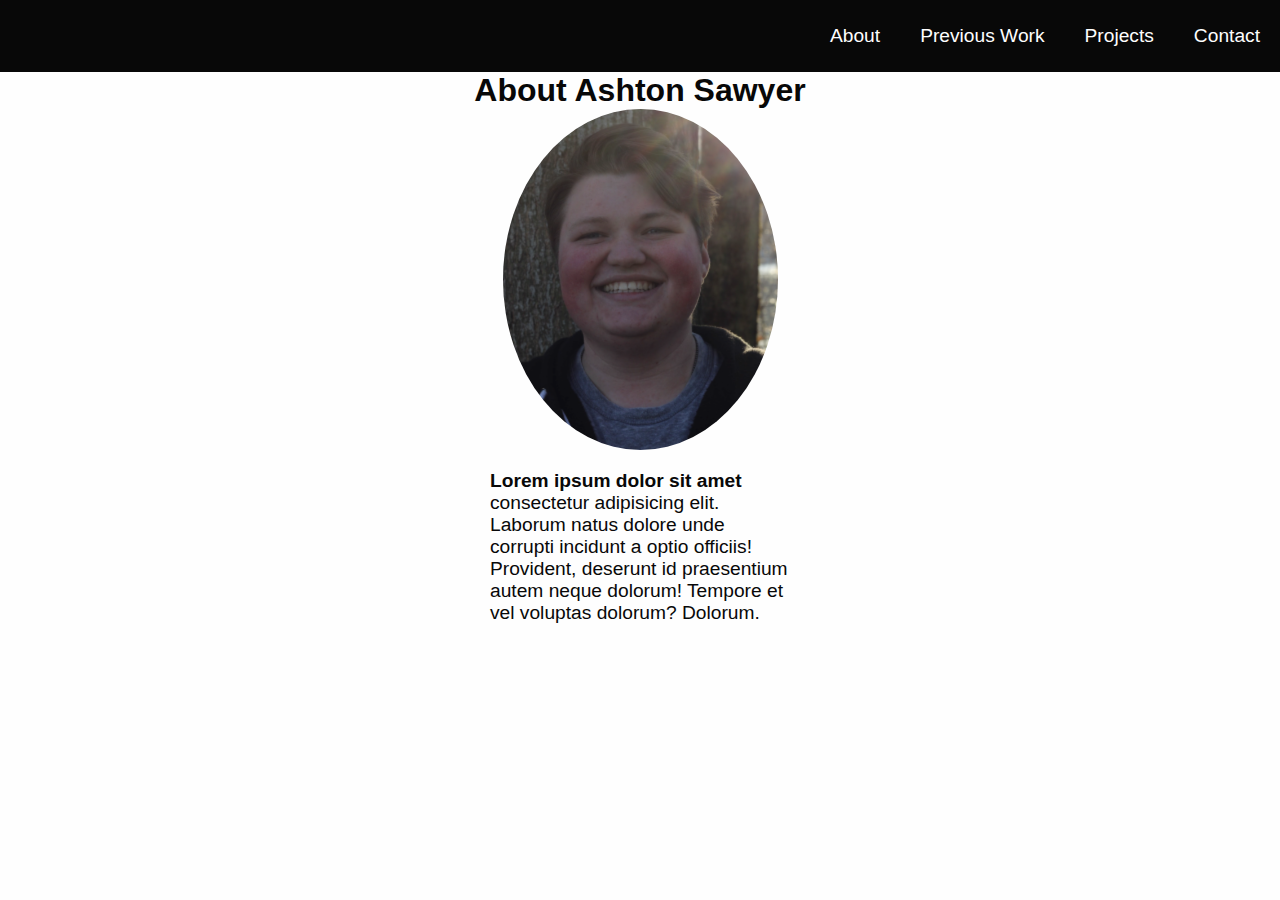
==== index.html @ 41e46699 "add favicon, setup navbar, mock about page content" ====
<!DOCTYPE html>
<html lang="en">
  <head>
    <meta charset="UTF-8" />
    <meta http-equiv="X-UA-Compatible" content="IE=edge" />
    <meta name="viewport" content="width=device-width, initial-scale=1.0" />
    <title>About</title>
    <link
      rel="icon"
      href="image/x-icon"
      sizes="48x48"
      href="/images/favicon.ico"
    />
    <link rel="stylesheet" href="styles.css" />
    <script defer src="script.js"></script>
  </head>
  <body>
    <header id="head"></header>
    <main>
      <h1>About Ashton Sawyer</h1>
      <img
        src="images/ash-photo.png"
        alt="A photo of Ashton smiling"
        width="275"
        height="341"
        class="abt-photo"
      />
      <p class="bio">
        Lorem ipsum dolor sit amet consectetur adipisicing elit. Laborum natus
        dolore unde corrupti incidunt a optio officiis! Provident, deserunt id
        praesentium autem neque dolorum! Tempore et vel voluptas dolorum?
        Dolorum.
      </p>
    </main>
    <footer id="foot"></footer>
  </body>
</html>
---- styles.css ----
* {
  box-sizing: border-box;
  padding: 0;
  margin: 0;
}

:root {
  --black: #080808;
  --white: #fefefe;
  --gray: #565656;
  --light-light-gray: rgba(120, 118, 118, 0.1);
  --light-gray: rgba(120, 118, 118, 0.5);

  --teal: #006060;
  --violetred: #a2106d;
  --orange: #ffa500;

  --red: #d0342c;
}

html {
  background-color: var(--white);
}

body {
  font-family: "Open Sans", "Helvetica Neue", sans-serif;
  font-size: 1.2em;
  color: var(--black);
  height: 100%;
}

h1 {
  text-align: center;
  font-size: 2rem;
}

form {
  width: 400px;
}

/* for nav bar */
.menu {
  margin: 0px;
  padding: 25px 0;
  width: 100%;
  background-color: var(--black);
}

.menu-list {
  margin: 0px;
  text-align: right;
  width: 100%;
}

.menu-li {
  margin: 0px;
  padding: 0px;
  display: inline-block;
  text-align: center;
}

.menu-tab {
  color: var(--white);
  text-decoration: none;
  width: 100%;
  padding: 25px 20px;
}

.menu-tab:hover {
  background-color: var(--violetred);
}

@media (max-width: 450px) {
  .menu {
    padding: 0;
  }

  .menu-list {
    display: flex;
    text-align: justify-all;
    padding: 0px;
  }

  .menu-li {
    width: 25%;
    text-align: center;
  }

  .menu-tab {
    display: inline-block;
    width: 100%;
    padding: 25px 0;
  }
}

/* for about page */
.abt-photo {
  display: block;
  margin: 0 auto;
  border-radius: 50%;
}

.bio {
  margin: 20px auto;
  width: 300px;
}

.bio::first-line {
  font-weight: bold;
}
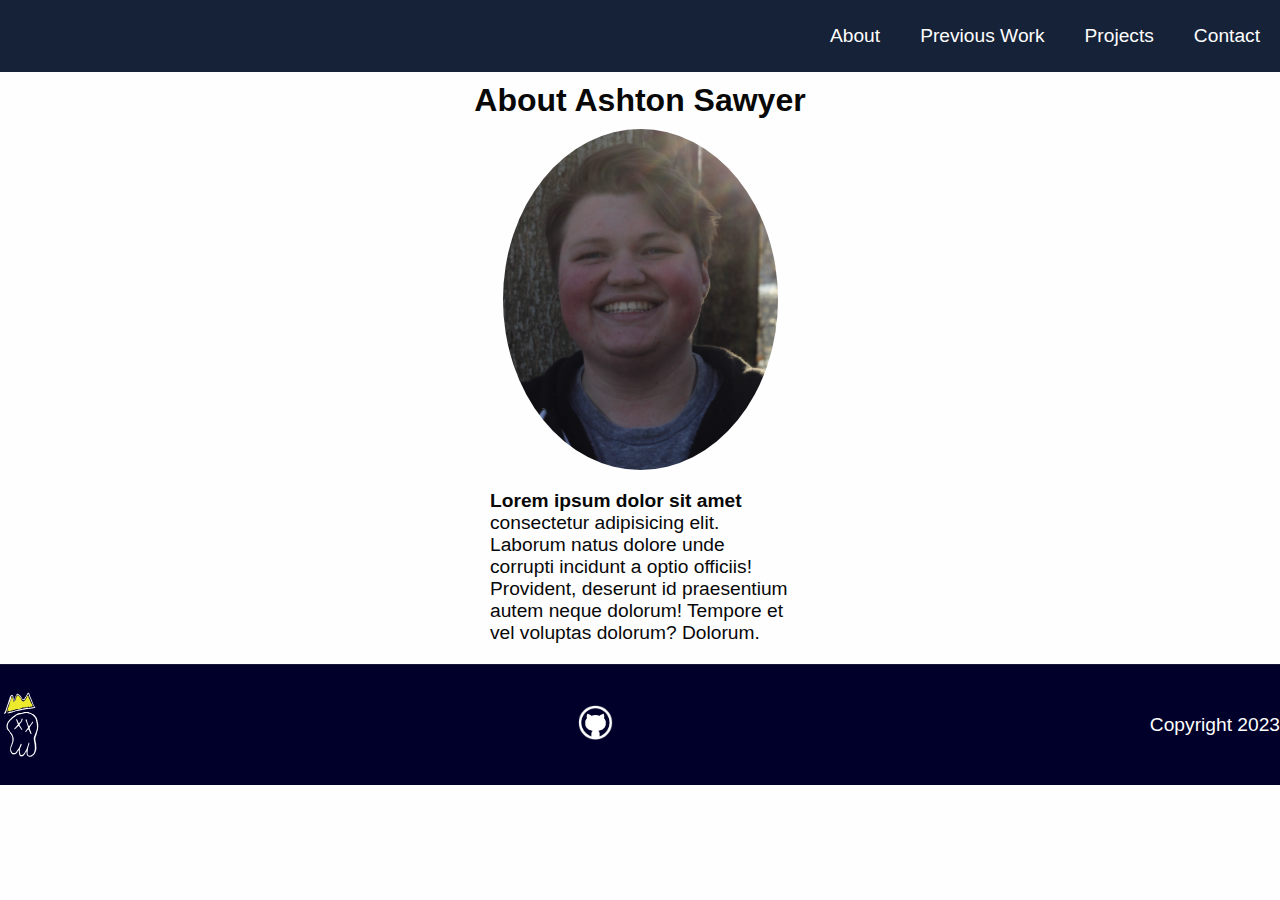
==== commit 9eb43816: "previous work info filled in, favicon edit" ====
--- a/index.html
+++ b/index.html
@@ -9,7 +9,7 @@
       rel="icon"
       href="image/x-icon"
       sizes="48x48"
-      href="/images/favicon.ico"
+      href="./images/favicon.ico"
     />
     <link rel="stylesheet" href="styles.css" />
     <script defer src="script.js"></script>
--- a/styles.css
+++ b/styles.css
@@ -8,18 +8,26 @@
   --black: #080808;
   --white: #fefefe;
   --gray: #565656;
-  --light-light-gray: rgba(120, 118, 118, 0.1);
+  --light-light-gray: rgba(120, 118, 118, 0.2);
   --light-gray: rgba(120, 118, 118, 0.5);
 
   --teal: #006060;
   --violetred: #a2106d;
   --orange: #ffa500;
 
-  --red: #d0342c;
+  --black-blue: #00002a;
+  --dark-blue: #152238;
+  --steel-blue: #2d82b7;
+  --yellow: #eeeb2e;
 }
 
 html {
   background-color: var(--white);
+}
+
+header {
+  /* should stick to top */
+  /* or scrolling thing? */
 }
 
 body {
@@ -32,10 +40,44 @@
 h1 {
   text-align: center;
   font-size: 2rem;
+  margin: 10px auto;
 }
 
 form {
-  width: 400px;
+  display: inline-block;
+  margin: 0 25%;
+  max-width: 100%;
+}
+
+footer {
+  /* should stick to bottom */
+  /* should match height of header? */
+  background-color: var(--black-blue);
+  padding: 25px 0;
+  border-top: solid 1px var(--light-light-gray);
+  display: flex;
+  justify-content: space-between;
+  align-items: center;
+  color: var(--white);
+}
+
+.primary {
+  background-color: var(--yellow);
+  color: var(--black);
+}
+
+.primary:hover {
+  color: var(--white);
+  background-color: var(--steel-blue);
+}
+
+.secondary {
+  background-color: var(--steel-blue);
+  color: var(--white);
+}
+
+.secondary:hover {
+  color: var(--white);
 }
 
 /* for nav bar */
@@ -43,7 +85,7 @@
   margin: 0px;
   padding: 25px 0;
   width: 100%;
-  background-color: var(--black);
+  background-color: var(--dark-blue);
 }
 
 .menu-list {
@@ -67,7 +109,7 @@
 }
 
 .menu-tab:hover {
-  background-color: var(--violetred);
+  background-color: var(--steel-blue);
 }
 
 @media (max-width: 450px) {
@@ -93,7 +135,7 @@
   }
 }
 
-/* for about page */
+/* for about (index) page */
 .abt-photo {
   display: block;
   margin: 0 auto;
@@ -108,3 +150,148 @@
 .bio::first-line {
   font-weight: bold;
 }
+
+/* for projects page */
+.carousel {
+  display: flex;
+  max-width: 650px;
+  width: 100%;
+  height: 400px;
+  background: #fff;
+  align-items: center;
+  justify-content: center;
+  border-radius: 12px;
+  box-shadow: 0 5px 10px rgba(0, 0, 0, 0.1);
+  margin: auto;
+}
+
+.arrow {
+  top: 50%;
+  transform: translateY(-50%);
+  height: 36px;
+  width: 36px;
+  background-color: #343f4f;
+  border-radius: 50%;
+  text-align: center;
+  line-height: 36px;
+  color: #fff;
+  font-size: 15px;
+  transition: all 0.3s linear;
+  z-index: 100;
+  cursor: pointer;
+}
+
+.arrow:active {
+  transform: scale(0.94) translateY(-50%);
+}
+
+.cards {
+  height: 320px;
+  width: 100%;
+  max-width: 500px;
+  overflow: hidden;
+}
+
+.showing {
+  display: flex;
+  height: 100%;
+  width: 100%;
+  transition: all 0.4s ease;
+}
+
+.card {
+  display: flex;
+  min-width: 500px;
+  max-width: 500px;
+  border: 1px solid var(--black);
+  object-fit: cover;
+}
+
+.card-img {
+  width: 33%;
+  height: 300px;
+  padding: 10px;
+  align-self: center;
+}
+
+.text {
+  padding: 10px 10px 20px 10px;
+  display: flex;
+  flex-direction: column;
+  justify-content: space-between;
+}
+
+.card-top {
+  display: flex;
+  justify-content: space-between;
+  align-items: center;
+  padding: 10px 0;
+}
+
+.card-title {
+  font-size: 25px;
+}
+
+.git-logo {
+  font-size: 35px;
+  color: var(--steel-blue);
+}
+
+.git-logo:hover {
+  color: var(--dark-blue);
+}
+
+.projects {
+  margin-top: 50px;
+}
+
+.project {
+  margin: 30px 0;
+}
+
+.fitbot {
+  display: flex;
+}
+
+.proj-info {
+  margin: 10px;
+}
+
+/* for contact page */
+.flex-box {
+  display: flex;
+  flex-wrap: wrap;
+}
+
+.contact-half {
+  width: 49%;
+  padding: 10px;
+}
+
+.contact-section {
+  padding: 5px 0;
+}
+
+.contact-input {
+  width: 100%;
+}
+
+.hidden {
+  display: none;
+  justify-content: space-between;
+}
+
+.btn {
+  display: inline-block;
+  border: 0;
+  width: 100%;
+  padding: 10px 0;
+  text-decoration: 0;
+  text-align: center;
+}
+
+@media (max-width: 775px) {
+  .contact-half {
+    width: 90%;
+  }
+}
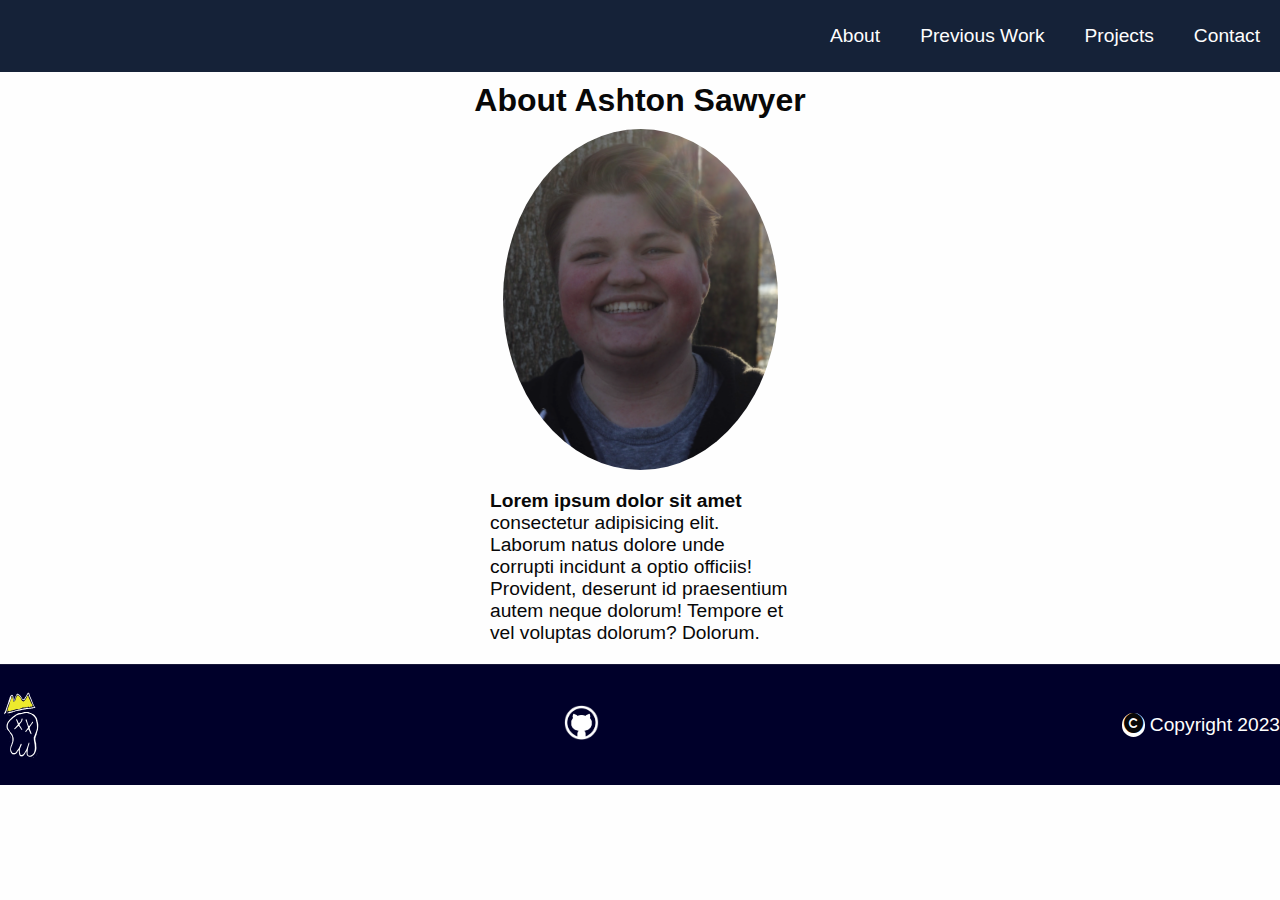
==== commit 13a5827f: "add fa to all pages, cr icon in footer" ====
--- a/index.html
+++ b/index.html
@@ -10,6 +10,10 @@
       href="image/x-icon"
       sizes="48x48"
       href="./images/favicon.ico"
+    />
+    <link
+      rel="stylesheet"
+      href="https://cdnjs.cloudflare.com/ajax/libs/font-awesome/6.2.1/css/all.min.css"
     />
     <link rel="stylesheet" href="styles.css" />
     <script defer src="script.js"></script>
--- a/styles.css
+++ b/styles.css
@@ -80,6 +80,14 @@
   color: var(--white);
 }
 
+.copyright {
+  color: var(--black);
+  background-color: var(--white);
+  border-radius: 50%;
+  border: 2px solid var(--white);
+  margin: 0 5px 0 0;
+}
+
 /* for nav bar */
 .menu {
   margin: 0px;
@@ -152,6 +160,23 @@
 }
 
 /* for projects page */
+.page-top {
+  background-color: var(--steel-blue);
+  height: 91vh;
+  display: flex;
+  align-items: center;
+  flex-direction: column;
+}
+
+.carousel-out {
+  font-size: 50px;
+  color: var(--white);
+}
+
+.carousel-out:hover {
+  color: var(--black-blue);
+}
+
 .carousel {
   display: flex;
   max-width: 650px;
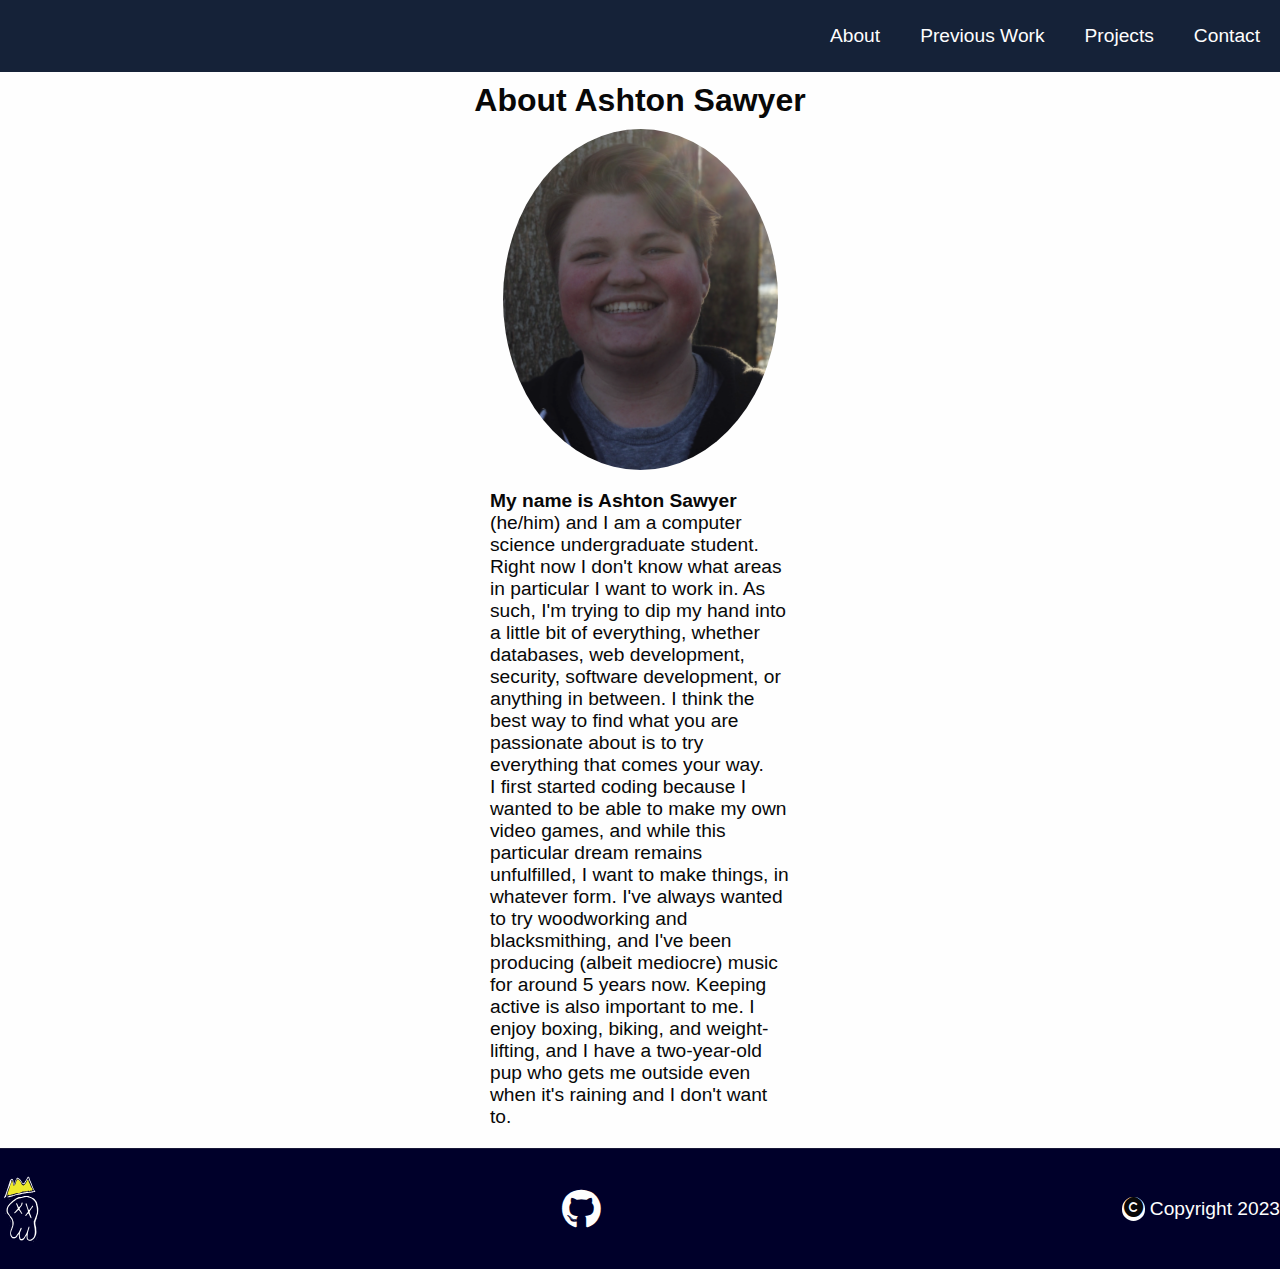
==== commit 8fe0d71d: "add text content" ====
--- a/index.html
+++ b/index.html
@@ -29,12 +29,27 @@
         height="341"
         class="abt-photo"
       />
-      <p class="bio">
-        Lorem ipsum dolor sit amet consectetur adipisicing elit. Laborum natus
-        dolore unde corrupti incidunt a optio officiis! Provident, deserunt id
-        praesentium autem neque dolorum! Tempore et vel voluptas dolorum?
-        Dolorum.
-      </p>
+      <div class="bio">
+        <p>
+          My name is Ashton Sawyer (he/him) and I am a computer science
+          undergraduate student. Right now I don't know what areas in particular
+          I want to work in. As such, I'm trying to dip my hand into a little
+          bit of everything, whether databases, web development, security,
+          software development, or anything in between. I think the best way to
+          find what you are passionate about is to try everything that comes
+          your way.
+        </p>
+        <p>
+          I first started coding because I wanted to be able to make my own
+          video games, and while this particular dream remains unfulfilled, I
+          want to make things, in whatever form. I've always wanted to try
+          woodworking and blacksmithing, and I've been producing (albeit
+          mediocre) music for around 5 years now. Keeping active is also
+          important to me. I enjoy boxing, biking, and weight-lifting, and I
+          have a two-year-old pup who gets me outside even when it's raining and
+          I don't want to.
+        </p>
+      </div>
     </main>
     <footer id="foot"></footer>
   </body>
--- a/styles.css
+++ b/styles.css
@@ -51,7 +51,6 @@
 
 footer {
   /* should stick to bottom */
-  /* should match height of header? */
   background-color: var(--black-blue);
   padding: 25px 0;
   border-top: solid 1px var(--light-light-gray);
@@ -88,6 +87,15 @@
   margin: 0 5px 0 0;
 }
 
+.footer-git {
+  font-size: 40px;
+  color: var(--white);
+}
+
+.footer-git:hover {
+  color: var(--gray);
+}
+
 /* for nav bar */
 .menu {
   margin: 0px;
@@ -162,7 +170,7 @@
 /* for projects page */
 .page-top {
   background-color: var(--steel-blue);
-  height: 91vh;
+  height: 93vh;
   display: flex;
   align-items: center;
   flex-direction: column;
@@ -182,7 +190,7 @@
   max-width: 650px;
   width: 100%;
   height: 400px;
-  background: #fff;
+  background: var(--white);
   align-items: center;
   justify-content: center;
   border-radius: 12px;
@@ -195,11 +203,11 @@
   transform: translateY(-50%);
   height: 36px;
   width: 36px;
-  background-color: #343f4f;
+  background-color: var(--dark-blue);
   border-radius: 50%;
   text-align: center;
   line-height: 36px;
-  color: #fff;
+  color: var(--white);
   font-size: 15px;
   transition: all 0.3s linear;
   z-index: 100;
@@ -282,10 +290,15 @@
   margin: 10px;
 }
 
+.intent {
+  font-weight: bold;
+}
+
 /* for contact page */
 .flex-box {
   display: flex;
   flex-wrap: wrap;
+  justify-content: center;
 }
 
 .contact-half {
@@ -293,12 +306,59 @@
   padding: 10px;
 }
 
+.my-info {
+  display: flex;
+  flex-direction: column;
+  justify-content: center;
+}
+
+.center {
+  margin: auto;
+}
+
+.info-section {
+  margin: 20px;
+}
+
+.info-icon {
+  color: var(--dark-blue);
+}
+
+.info-content {
+  padding: 0 0 0 10px;
+}
+
+.work {
+  display: flex;
+  align-items: center;
+}
+
+.address {
+  display: flex;
+  flex-direction: column;
+}
+
+.form-half {
+  background-color: var(--steel-blue);
+  margin-bottom: 10px;
+  border: 2px solid var(--black-blue);
+  border-radius: 5px;
+}
+
+.contact-form {
+  background-color: var(--white);
+  border-radius: 10px;
+  padding: 10px;
+  width: 260px;
+}
+
 .contact-section {
   padding: 5px 0;
 }
 
 .contact-input {
   width: 100%;
+  border: 2px solid;
 }
 
 .hidden {
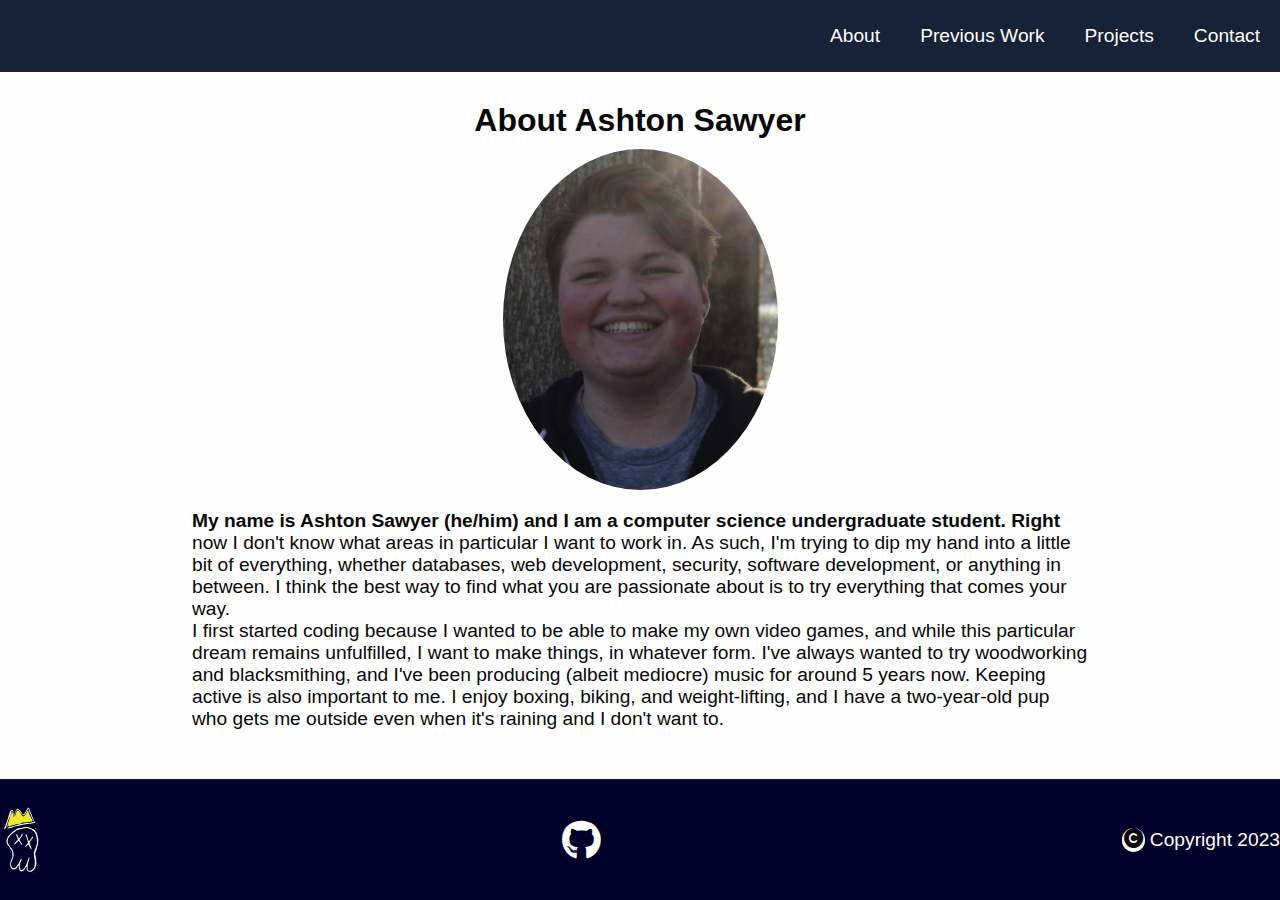
==== commit 8c232d56: "html validation" ====
--- a/index.html
+++ b/index.html
@@ -7,7 +7,7 @@
     <title>About</title>
     <link
       rel="icon"
-      href="image/x-icon"
+      type="image/x-icon"
       sizes="48x48"
       href="./images/favicon.ico"
     />
--- a/styles.css
+++ b/styles.css
@@ -10,6 +10,7 @@
   --gray: #565656;
   --light-light-gray: rgba(120, 118, 118, 0.2);
   --light-gray: rgba(120, 118, 118, 0.5);
+  --dark-white: #e3dac9;
 
   --teal: #006060;
   --violetred: #a2106d;
@@ -17,17 +18,13 @@
 
   --black-blue: #00002a;
   --dark-blue: #152238;
+  --dark-steel: #2774a0;
   --steel-blue: #2d82b7;
   --yellow: #eeeb2e;
 }
 
 html {
   background-color: var(--white);
-}
-
-header {
-  /* should stick to top */
-  /* or scrolling thing? */
 }
 
 body {
@@ -40,7 +37,7 @@
 h1 {
   text-align: center;
   font-size: 2rem;
-  margin: 10px auto;
+  margin: 30px auto 10px auto;
 }
 
 form {
@@ -49,15 +46,33 @@
   max-width: 100%;
 }
 
+table {
+  border: 2px solid var(--black);
+}
+
+.sticky {
+  position: fixed;
+  bottom: 0;
+}
+
 footer {
-  /* should stick to bottom */
   background-color: var(--black-blue);
   padding: 25px 0;
+  width: 100%;
   border-top: solid 1px var(--light-light-gray);
   display: flex;
   justify-content: space-between;
   align-items: center;
   color: var(--white);
+}
+
+.btn {
+  display: inline-block;
+  border: 0;
+  width: 100%;
+  padding: 10px 0;
+  text-decoration: 0;
+  text-align: center;
 }
 
 .primary {
@@ -71,12 +86,14 @@
 }
 
 .secondary {
-  background-color: var(--steel-blue);
+  background-color: var(--dark-steel);
+  border: 2px solid var(--dark-steel);
   color: var(--white);
 }
 
 .secondary:hover {
-  color: var(--white);
+  color: var(--black);
+  background-color: var(--white);
 }
 
 .copyright {
@@ -90,10 +107,17 @@
 .footer-git {
   font-size: 40px;
   color: var(--white);
+  justify-self: center;
 }
 
 .footer-git:hover {
   color: var(--gray);
+}
+
+.sr-only {
+  display: hidden;
+  color: var(--white);
+  background-color: var(--black);
 }
 
 /* for nav bar */
@@ -128,7 +152,7 @@
   background-color: var(--steel-blue);
 }
 
-@media (max-width: 450px) {
+@media (max-width: 470px) {
   .menu {
     padding: 0;
   }
@@ -160,15 +184,67 @@
 
 .bio {
   margin: 20px auto;
-  width: 300px;
+  width: 70%;
+  max-width: 900px;
 }
 
 .bio::first-line {
   font-weight: bold;
 }
 
+/* for previous work page */
+.prev-section {
+  margin: 20px auto;
+  width: 70%;
+}
+
+.work-type {
+  margin: 20px 0;
+}
+
+.type-sub {
+  margin: 10px;
+}
+
+.sub-desc {
+  margin: 10px 20px;
+}
+
+.class-list {
+  margin: 5px 20px;
+}
+
+.list-desc {
+  margin-left: 10px;
+}
+
+.class {
+  margin: 5px 30px;
+}
+
+.class-name {
+  font-weight: normal;
+  font-size: 17px;
+}
+
+.proj-link {
+  color: var(--black);
+  text-decoration: none;
+  border-bottom: 1px dotted var(--black);
+}
+
+.proj-link:hover {
+  color: var(--steel-blue);
+  border-bottom-color: var(--steel-blue);
+}
+
+.proj-link:focus {
+  color: var(--steel-blue);
+}
+
 /* for projects page */
 .page-top {
+  background-image: url(./images/dk-blue-wall-1.jpg);
   background-color: var(--steel-blue);
   height: 93vh;
   display: flex;
@@ -182,7 +258,7 @@
 }
 
 .carousel-out:hover {
-  color: var(--black-blue);
+  color: var(--dark-white);
 }
 
 .carousel {
@@ -194,7 +270,6 @@
   align-items: center;
   justify-content: center;
   border-radius: 12px;
-  box-shadow: 0 5px 10px rgba(0, 0, 0, 0.1);
   margin: auto;
 }
 
@@ -206,7 +281,7 @@
   background-color: var(--dark-blue);
   border-radius: 50%;
   text-align: center;
-  line-height: 36px;
+  /* line-height: 36px; */
   color: var(--white);
   font-size: 15px;
   transition: all 0.3s linear;
@@ -233,15 +308,16 @@
 }
 
 .card {
+  background-color: var(--white);
   display: flex;
   min-width: 500px;
   max-width: 500px;
-  border: 1px solid var(--black);
+  border: 2.5px solid var(--black);
   object-fit: cover;
 }
 
 .card-img {
-  width: 33%;
+  width: 34%;
   height: 300px;
   padding: 10px;
   align-self: center;
@@ -267,31 +343,166 @@
 
 .git-logo {
   font-size: 35px;
+  color: var(--dark-blue);
+}
+
+.git-logo:hover {
   color: var(--steel-blue);
 }
 
-.git-logo:hover {
-  color: var(--dark-blue);
-}
-
 .projects {
-  margin-top: 50px;
+  margin: 50px auto 0 auto;
+  width: 80%;
+}
+
+.proj-title {
+  margin: 10px 0;
+}
+
+.git-link {
+  display: block;
+  margin: 15px auto;
 }
 
 .project {
   margin: 30px 0;
 }
 
-.fitbot {
-  display: flex;
+.gui-fig {
+  padding: 5px;
+  border: 1px solid;
+  width: 95%;
+  margin: 10px auto;
+  background-color: var(--dark-steel);
+}
+
+.gui-cap {
+  text-align: center;
+  padding: 5px;
+  font-style: italic;
+  font-size: 0.8em;
+  color: var(--white);
+}
+
+.gui-default {
+  display: block;
+  width: 70%;
+  margin: 10px auto;
+  border: 1px solid;
+}
+
+.gui-imgs {
+  display: flex;
+  flex-wrap: wrap;
+  justify-content: center;
+}
+
+.gui-img {
+  width: 40%;
+  min-width: 300px;
+  border: 1px solid;
+  margin: 0 5px;
 }
 
 .proj-info {
   margin: 10px;
 }
 
+.fitbot-widget {
+  margin: 15px 25%;
+  border: 2px solid var(--black);
+}
+
 .intent {
   font-weight: bold;
+  font-size: 0.9em;
+}
+
+.intent-desc {
+  margin: 10px 0 25px 0;
+}
+
+.fitbot-quest {
+  margin: 10px auto;
+  max-width: 1050px;
+  min-height: 225px;
+}
+
+.quest-op {
+  width: 10%;
+}
+
+.quest-row {
+  margin: 10px 0;
+  border-top: 1px solid var(--light-gray);
+}
+
+.question {
+  font-weight: normal;
+}
+
+.questionnaire {
+  display: flex;
+  justify-content: space-around;
+  align-items: center;
+  border: 0;
+}
+
+.neutral {
+  appearance: none;
+  width: 1.5em;
+  height: 1.5em;
+  border: 2px solid var(--gray);
+  border-radius: 50%;
+}
+
+.neutral:checked {
+  background-color: var(--gray);
+}
+
+.dis {
+  appearance: none;
+  width: 2em;
+  height: 2em;
+  border: 2px solid var(--violetred);
+  border-radius: 50%;
+}
+
+.dis:checked {
+  background-color: var(--violetred);
+}
+
+.agree {
+  appearance: none;
+  width: 2em;
+  height: 2em;
+  border: 2px solid var(--steel-blue);
+  border-radius: 50%;
+}
+
+.agree:checked {
+  background-color: var(--steel-blue);
+}
+
+.str {
+  width: 2.5em;
+  height: 2.5em;
+}
+
+.elipses {
+  text-align: center;
+  font-size: 30px;
+  font-weight: bold;
+}
+
+label {
+  color: black;
+}
+
+@media (max-width: 830px) {
+  .gui-img {
+    margin: 10px;
+  }
 }
 
 /* for contact page */
@@ -346,6 +557,8 @@
 }
 
 .contact-form {
+  display: block;
+  margin: auto;
   background-color: var(--white);
   border-radius: 10px;
   padding: 10px;
@@ -361,20 +574,6 @@
   border: 2px solid;
 }
 
-.hidden {
-  display: none;
-  justify-content: space-between;
-}
-
-.btn {
-  display: inline-block;
-  border: 0;
-  width: 100%;
-  padding: 10px 0;
-  text-decoration: 0;
-  text-align: center;
-}
-
 @media (max-width: 775px) {
   .contact-half {
     width: 90%;
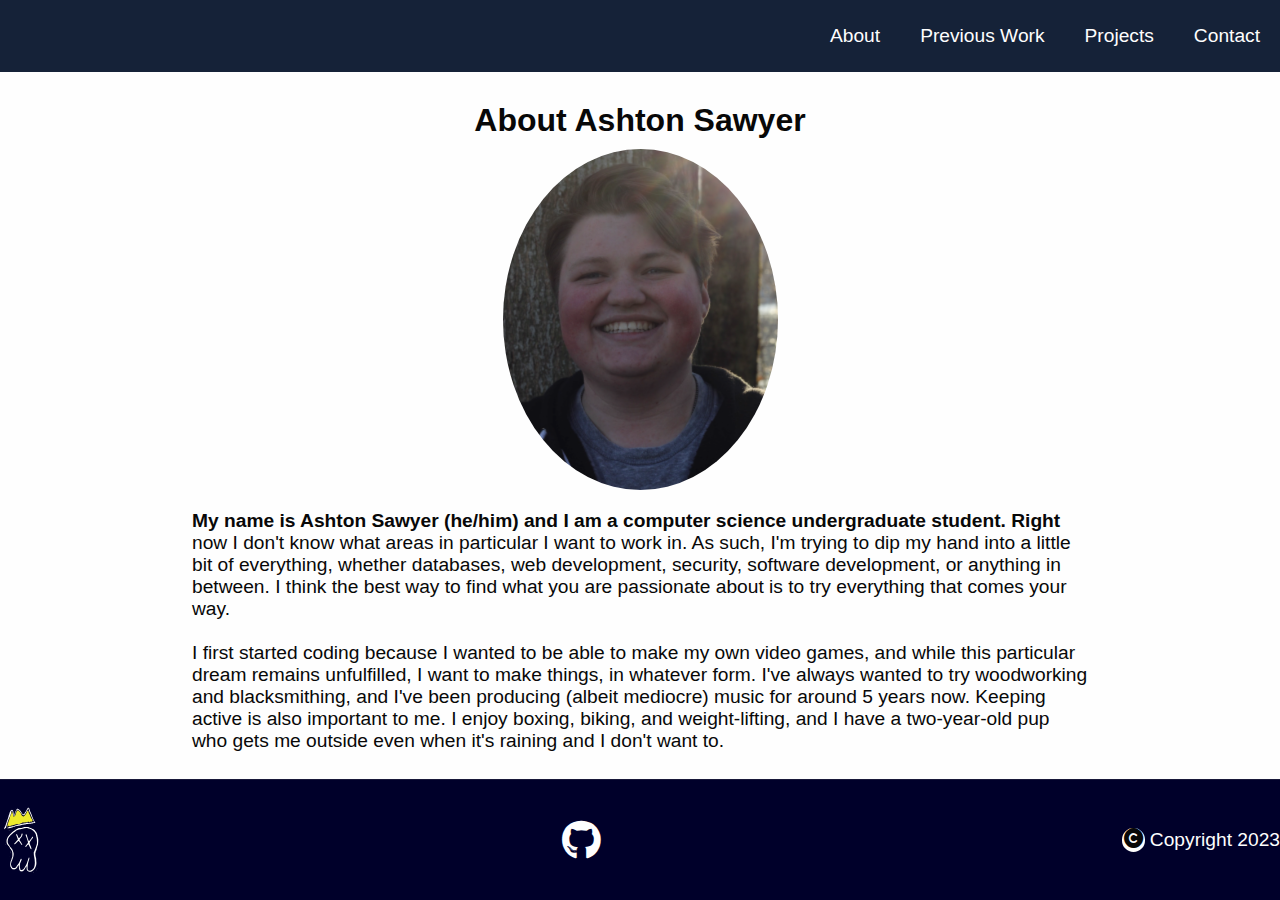
==== commit f11071a4: "small bio format change" ====
--- a/index.html
+++ b/index.html
@@ -29,27 +29,23 @@
         height="341"
         class="abt-photo"
       />
-      <div class="bio">
-        <p>
-          My name is Ashton Sawyer (he/him) and I am a computer science
-          undergraduate student. Right now I don't know what areas in particular
-          I want to work in. As such, I'm trying to dip my hand into a little
-          bit of everything, whether databases, web development, security,
-          software development, or anything in between. I think the best way to
-          find what you are passionate about is to try everything that comes
-          your way.
-        </p>
-        <p>
-          I first started coding because I wanted to be able to make my own
-          video games, and while this particular dream remains unfulfilled, I
-          want to make things, in whatever form. I've always wanted to try
-          woodworking and blacksmithing, and I've been producing (albeit
-          mediocre) music for around 5 years now. Keeping active is also
-          important to me. I enjoy boxing, biking, and weight-lifting, and I
-          have a two-year-old pup who gets me outside even when it's raining and
-          I don't want to.
-        </p>
-      </div>
+      <p class="bio">
+        My name is Ashton Sawyer (he/him) and I am a computer science
+        undergraduate student. Right now I don't know what areas in particular I
+        want to work in. As such, I'm trying to dip my hand into a little bit of
+        everything, whether databases, web development, security, software
+        development, or anything in between. I think the best way to find what
+        you are passionate about is to try everything that comes your way.
+        <br />
+        <br />
+        I first started coding because I wanted to be able to make my own video
+        games, and while this particular dream remains unfulfilled, I want to
+        make things, in whatever form. I've always wanted to try woodworking and
+        blacksmithing, and I've been producing (albeit mediocre) music for
+        around 5 years now. Keeping active is also important to me. I enjoy
+        boxing, biking, and weight-lifting, and I have a two-year-old pup who
+        gets me outside even when it's raining and I don't want to.
+      </p>
     </main>
     <footer id="foot"></footer>
   </body>
--- a/styles.css
+++ b/styles.css
@@ -115,7 +115,7 @@
 }
 
 .sr-only {
-  display: hidden;
+  display: none;
   color: var(--white);
   background-color: var(--black);
 }
